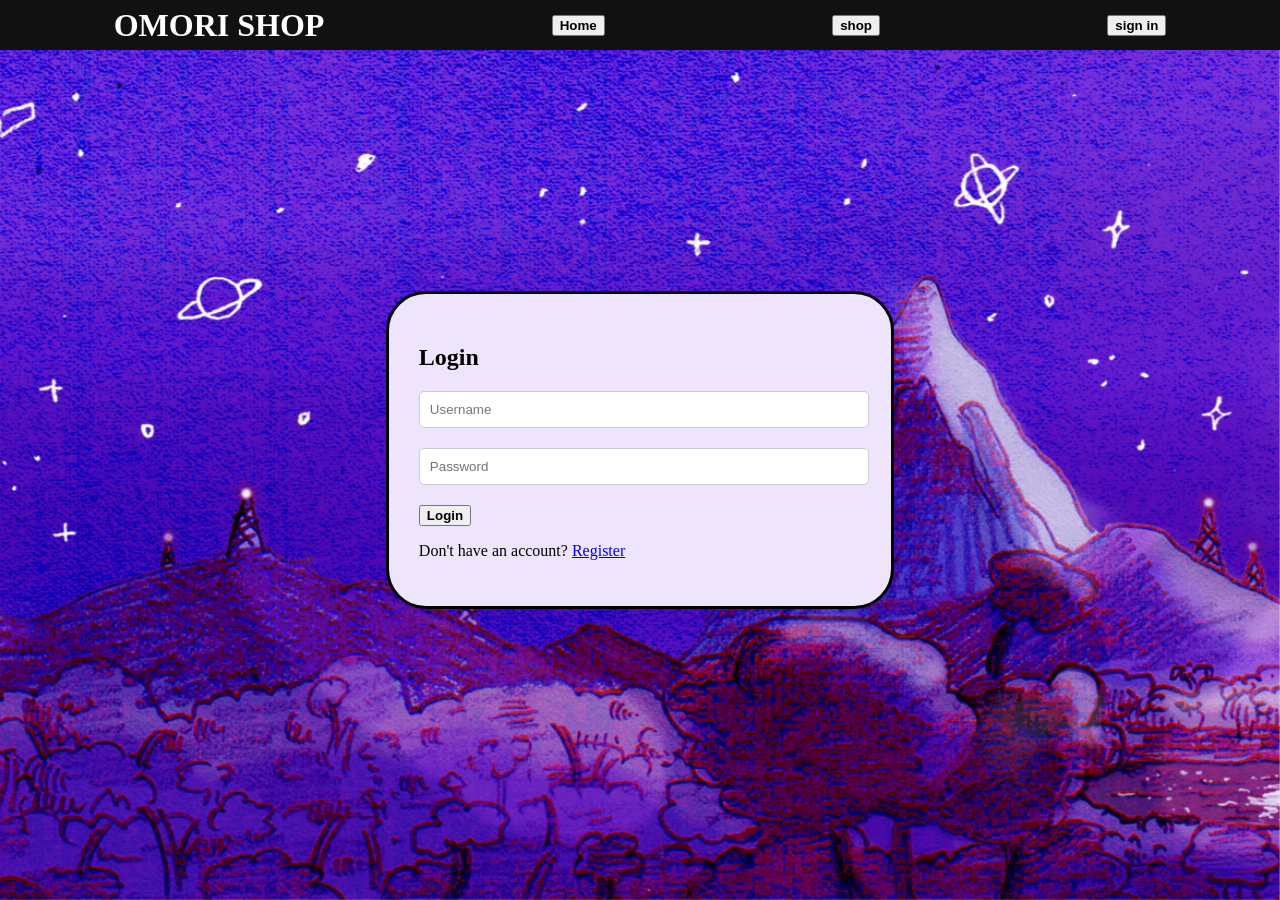
==== acc.html @ fe780552 "update" ====
<!DOCTYPE html>
<html lang="en">
<head>
    <meta charset="UTF-8">
    <meta name="viewport" content="width=device-width, initial-scale=1.0">
    <link rel="stylesheet" href="style.css">
    <title>Document</title>
</head>
<body class="mid">
     <img class="bg-image" src="video/Omori background purple - Imgur.gif" alt="Background">
    <header>
       
    <div class="top-bar">
         <h1 class="white">OMORI SHOP</h1>
         <a href="index.html" class="white"><button><b>Home</b></button></a>
         <a href="shop.html" class="white"><button><b>shop</b></button></a>
         <a href="acc.html" class="white"><button><b>sign in</b></button></a>
    </div>
    </header>
<div class="container">
    <div class="form-box" id="login-form">
        <form action="">
            
                <h2 class="h">Login</h2>
            
            
            <input type="text" name="username" placeholder="Username" required>
            <input type="password" name="password" placeholder="Password" required>
            <button type="submit"><b>Login</b></button>
            <p class="message">Don't have an account? <a href="#">Register</a></p>
        </form>

    </div>
    
</div>




</body>
</html>
---- style.css ----
body {
    margin: 0;
   
}
.white{
    color: white;
}
.top-bar{
    position: fixed;
    top:0;
    left: 0;
    width: 100%;
    background-color: rgb(17, 17, 17);
    height: 50px;
    display: flex;
    justify-content: space-around;
    align-items: center;
}
.center{
    border-top: 3px solid rgb(0, 0, 0);
border-right: 3px solid rgb(0, 0, 0);
border-bottom: 3px solid rgb(0, 0, 0);
border-left: 3px solid rgb(0, 0, 0);
    justify-content: center;
    align-items: center;
    margin-top: 80px;
    margin-left: 500px;
    margin-right: 500px;
    border-radius: 40px;
    background-color: rgb(238, 229, 253);
}
.logo{
    text-align: center;
margin-top: 90px;
    
}
.bg-image {
    position: fixed;
    top: 0;
    left: 0;
    width: 100%;
    height: 100%;
    z-index: -1;
    object-fit: cover;
}
.centrer{
display: flex;
    justify-content: center;
    align-items: center;
}
.cent{
    margin-left: 20px;
    margin-right: 20px;
}
.b{
       padding: 20px 40px;
    font-size: 20px;
    width: 200px;
    height: 60px;
   
}
table {
    border-collapse: collapse;
    width: 100%;
}

th, td {
    border: 1px solid black;
    padding: 10px;
    text-align: left;
}

th {
    background-color: #333;
    color: white;
}
.count{

}
.dec{
    
}
.title{
    margin: 5px;
    text-align: center;
padding: 10px;
color: white;
background-color: black;
border-radius: 40px;
}
.black-box{
    background-color: black;
    color: white;
    padding: 10px;
    border: white solid 4px;
    text-align: center;
}
.border{
    border: 3px solid black;

}
.form-box{
    width: 100%;
    max-width: 450px;
    padding: 30px;
    border-radius: 10px;

}
.mid
{
    display: flex;
    justify-content: center;
    align-items: center;
    min-height: 100vh;
}
.container{
    background-color: rgb(238, 229, 253);
    border: 3px solid black;
    border-radius: 40px;
}
.h{
    font-size: 24px;
    
    margin-bottom: 20px;
}
input{
    width: 100%;
    padding: 10px;
    margin-bottom: 20px;
    border: 1px solid #ccc;
    border-radius: 5px;
    box-sizing: border-box;
}
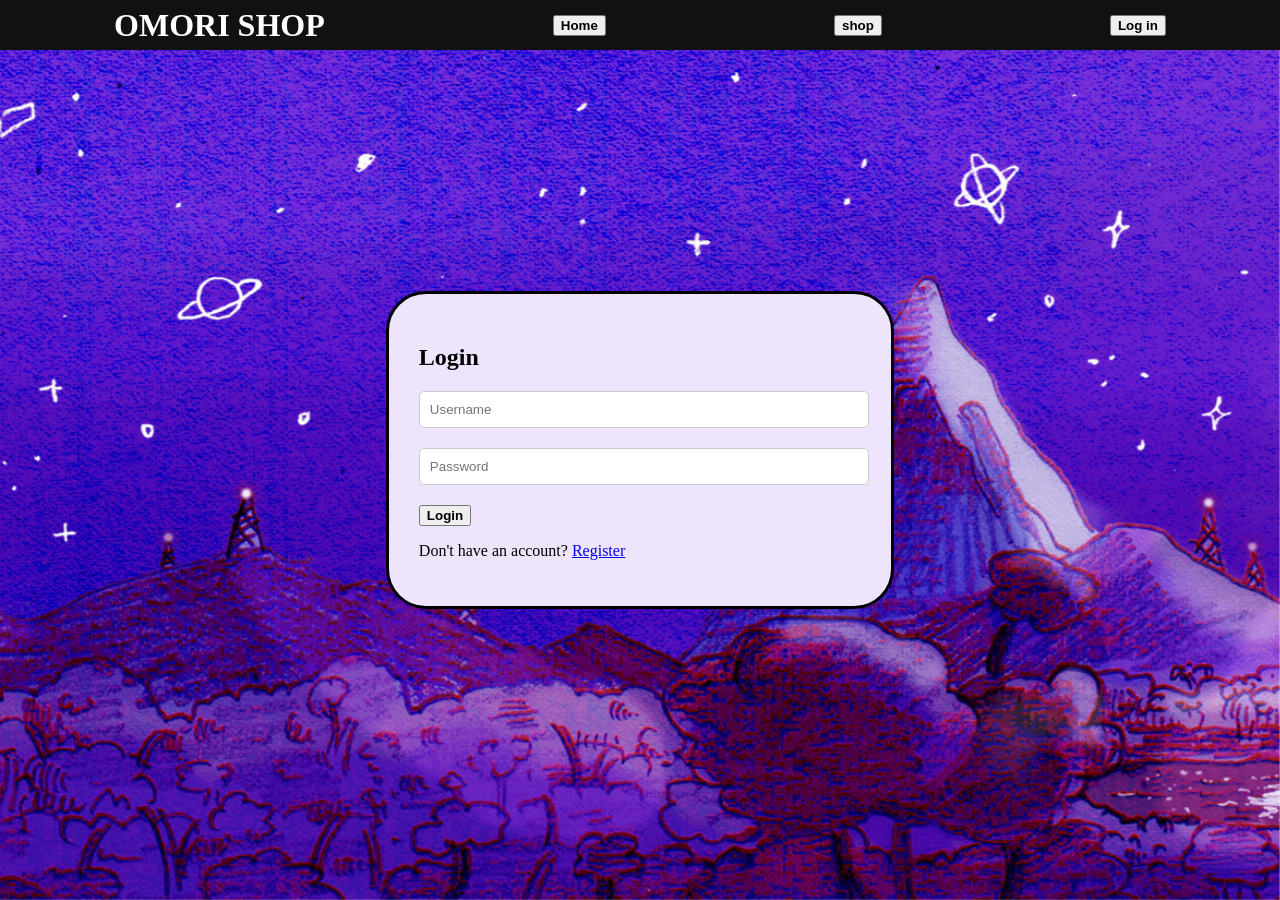
==== commit 34f3684a: "update" ====
--- a/acc.html
+++ b/acc.html
@@ -14,7 +14,7 @@
          <h1 class="white">OMORI SHOP</h1>
          <a href="index.html" class="white"><button><b>Home</b></button></a>
          <a href="shop.html" class="white"><button><b>shop</b></button></a>
-         <a href="acc.html" class="white"><button><b>sign in</b></button></a>
+         <a href="acc.html" class="white"><button><b>Log in</b></button></a>
     </div>
     </header>
 <div class="container">
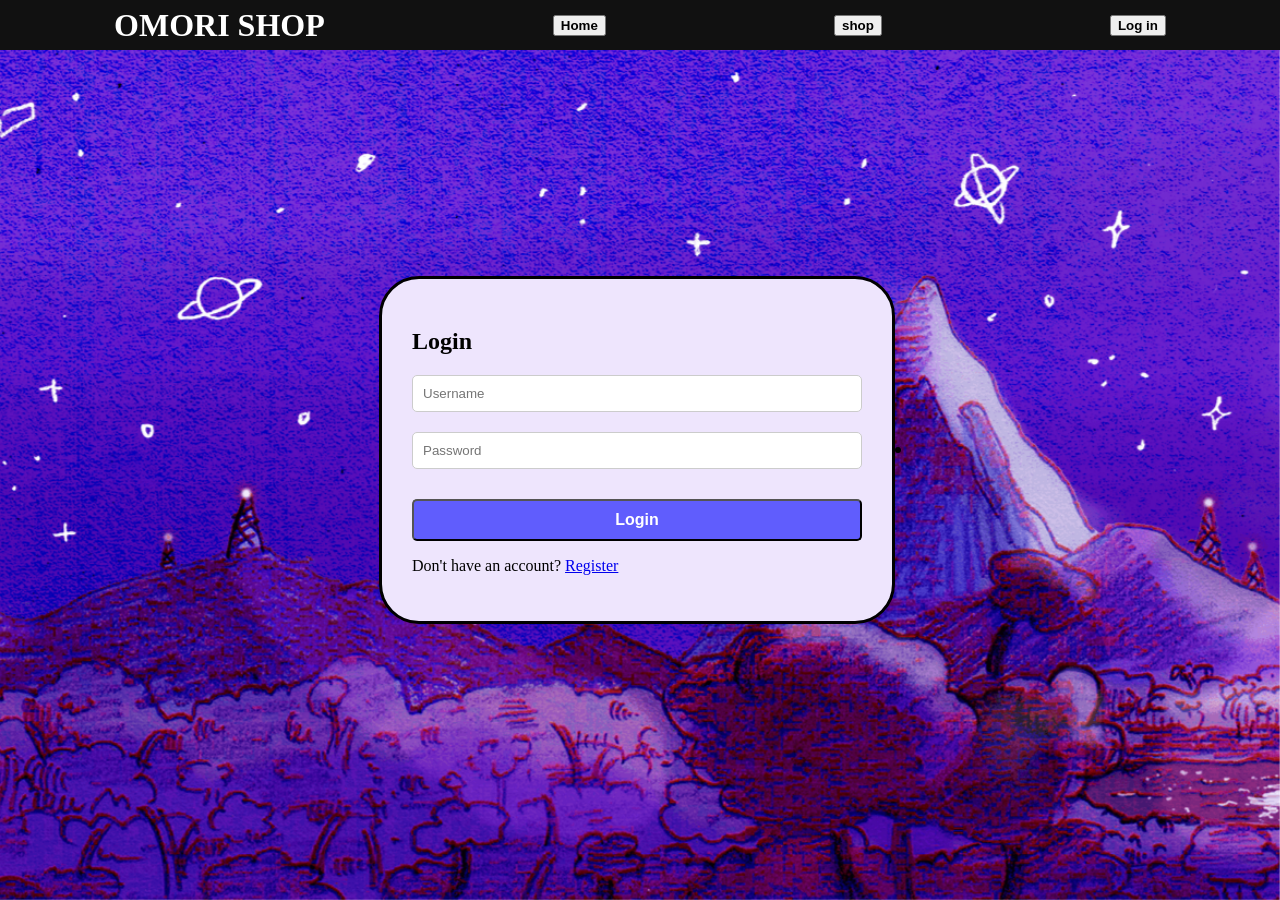
==== commit 16253b10: "update" ====
--- a/acc.html
+++ b/acc.html
@@ -18,16 +18,32 @@
     </div>
     </header>
 <div class="container">
-    <div class="form-box" id="login-form">
+    <div class="form-box active" id="login-form">
         <form action="">
-            
                 <h2 class="h">Login</h2>
-            
-            
             <input type="text" name="username" placeholder="Username" required>
             <input type="password" name="password" placeholder="Password" required>
-            <button type="submit"><b>Login</b></button>
-            <p class="message">Don't have an account? <a href="#">Register</a></p>
+            <button type="submit" class="login"><b>Login</b></button>
+            <p>Don't have an account? <a href="#" onclick="showForms('register-form')">Register</a></p>
+        </form>
+
+    </div>
+    
+</div>
+<div class="container">
+    <div class="form-box" id="register-form">
+        <form action="">
+                <h2 class="h">Register</h2>
+            <input type="text" name="username" placeholder="Username" required>
+            <input type="password" name="password" placeholder="Password" required>
+            <select name="role" required>
+                <option value="">Select Role</option>
+                <option value="player">user</option>
+                <option value="admin">Admin</option>
+            </select>
+            <button type="submit" class="login"><b>Register</b></button>
+            <p>Already have an account? <a href="#" onclick="showForms('login-form')">Login</a></p>
+            
         </form>
 
     </div>
@@ -36,6 +52,6 @@
 
 
 
-
+<script src="index.js"></script>
 </body>
 </html>
--- a/style.css
+++ b/style.css
@@ -104,6 +104,7 @@
     max-width: 450px;
     padding: 30px;
     border-radius: 10px;
+    display: none;
 
 }
 .mid
@@ -123,11 +124,27 @@
     
     margin-bottom: 20px;
 }
-input{
+input,select{
     width: 100%;
     padding: 10px;
     margin-bottom: 20px;
     border: 1px solid #ccc;
     border-radius: 5px;
     box-sizing: border-box;
+}
+.login{
+    background-color: rgb(96, 93, 253);
+    color: white;
+    border-color: rgb(0, 0, 0);
+    border-radius: 5px;
+    cursor: pointer;
+    width: 100%;
+    padding: 10px;
+    font-size: 16px;
+    font-weight: bold;
+    margin-top: 10px;
+    
+}
+.form-box.active{
+    display: block;
 }
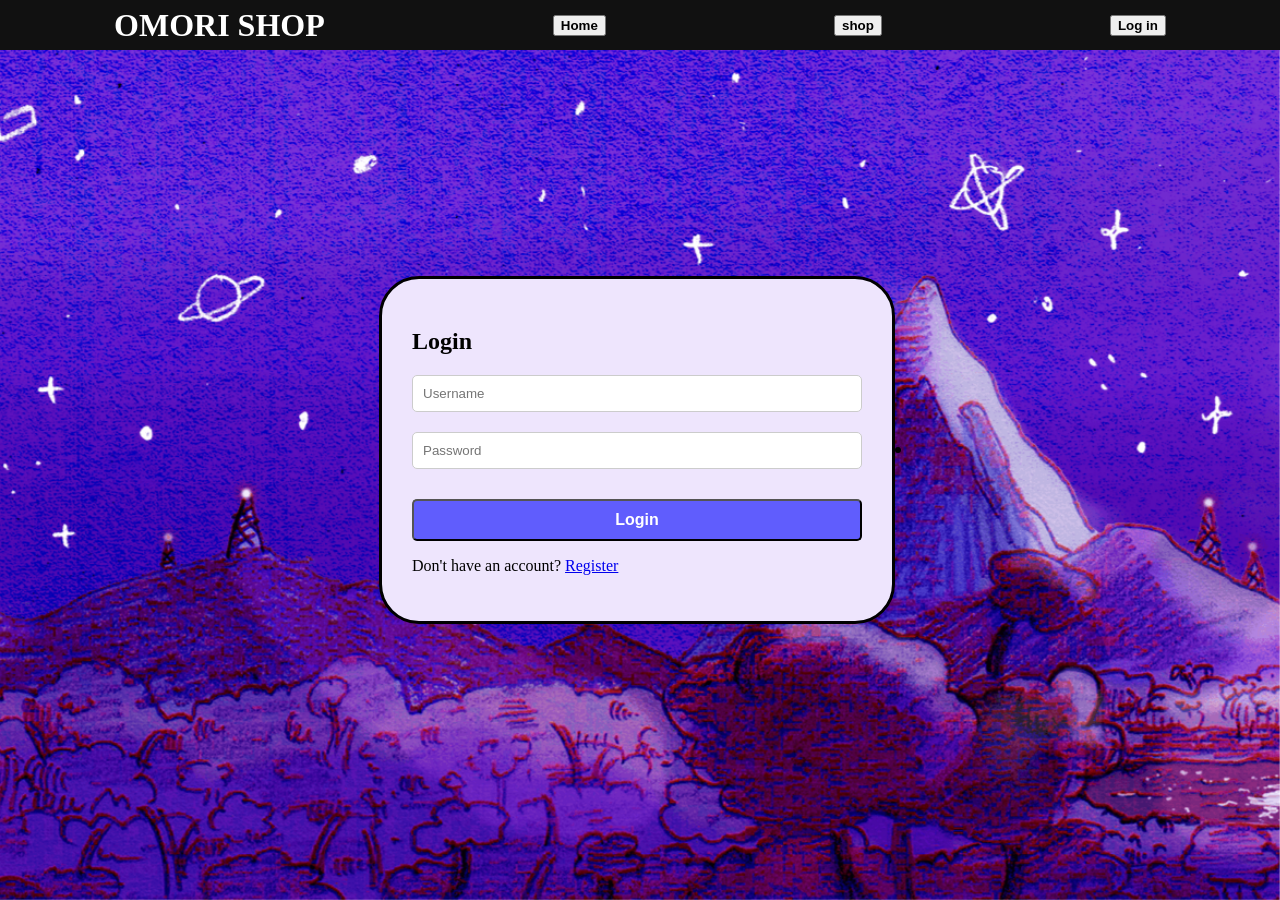
==== commit 93944019: "update" ====
--- a/acc.html
+++ b/acc.html
@@ -38,7 +38,7 @@
             <input type="password" name="password" placeholder="Password" required>
             <select name="role" required>
                 <option value="">Select Role</option>
-                <option value="player">user</option>
+                <option value="user">user</option>
                 <option value="admin">Admin</option>
             </select>
             <button type="submit" class="login"><b>Register</b></button>
